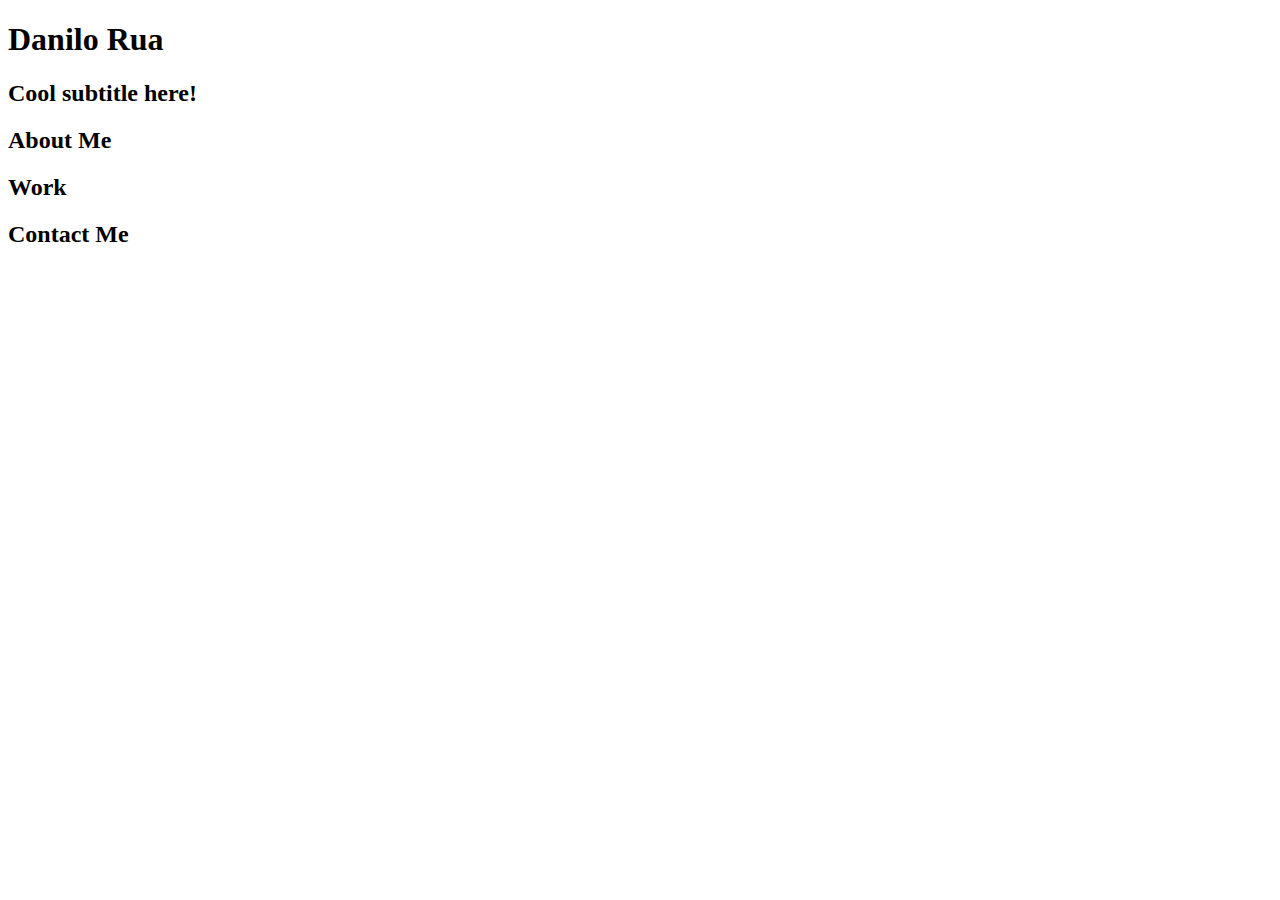
==== starter/index.html @ d8973571 "first commit" ====
<!DOCTYPE html>
<html lang="en-gb">

<head>
  <meta charset="UTF-8">
  <meta name="viewport" content="width=device-width, initial-scale=1.0">
  <meta http-equiv="X-UA-Compatible" content="ie=edge">
  <title>Danilo Rua Portifolio</title>
  <link rel="stylesheet" href="./assets/css/style.css" />
</head>

<body>
  <!-- main logo / nav -->
  <header>
    <h1>Danilo Rua</h1>
    <nav>
    </nav>
  </header>

  <!-- hero banner -->
  <section class="hero-banner">
    <div>
      <h2>Cool subtitle here!</h2>
    </div>
  </section>

  <main class="page-wrapper">
    <!-- about me -->
    <section class="page-section" id="about">
      <h2>About Me</h2>
    </section>

    <!-- portfolio container -->
    <section class="page-section" id="work">
      <h2>Work</h2>
    </section>

    <!-- contact -->
    <section class="page-section contact" id="contact">
      <h2>Contact Me</h2>
    </section>
  </main>
</body>

</html>
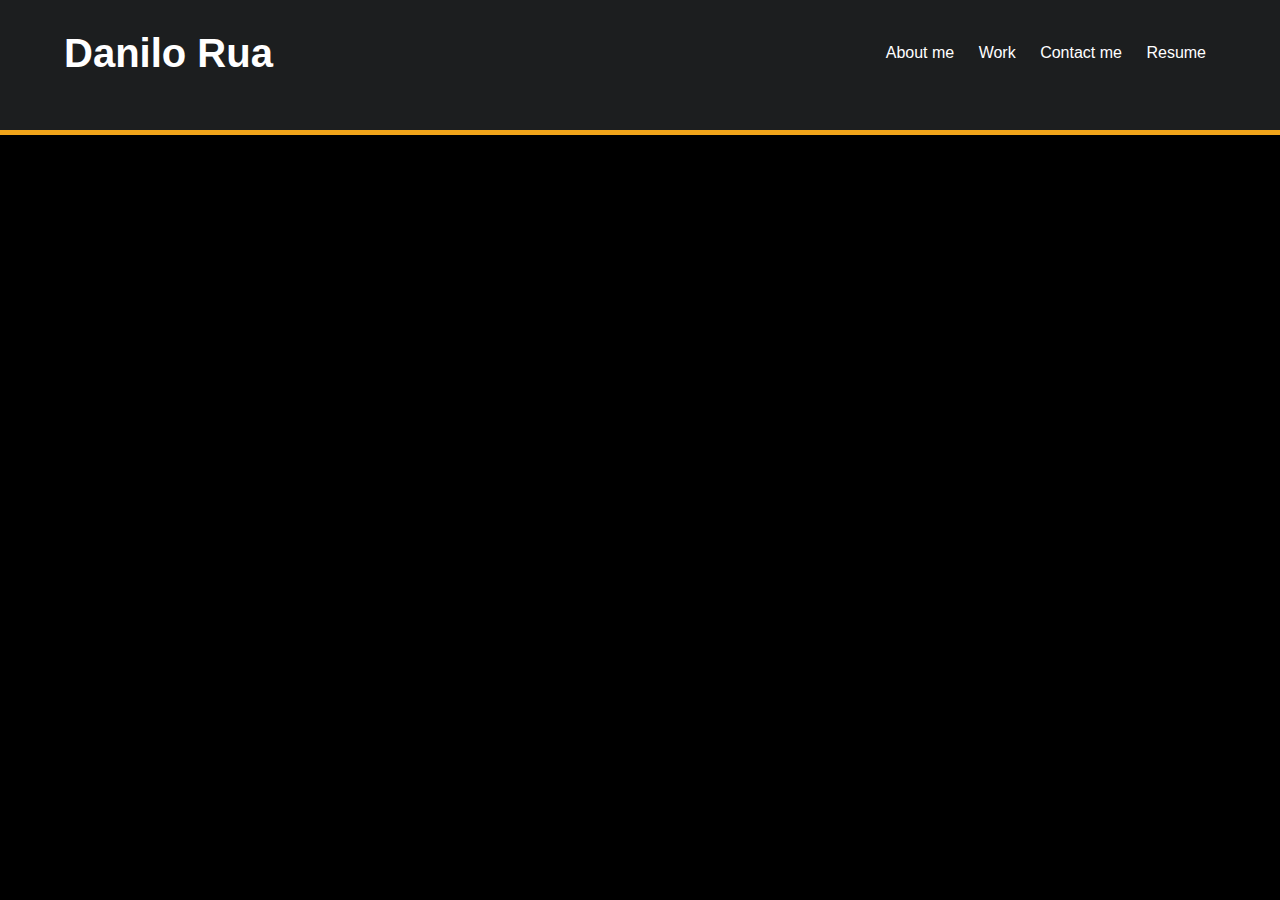
==== commit 81a182df: "header" ====
--- a/starter/index.html
+++ b/starter/index.html
@@ -5,30 +5,39 @@
   <meta charset="UTF-8">
   <meta name="viewport" content="width=device-width, initial-scale=1.0">
   <meta http-equiv="X-UA-Compatible" content="ie=edge">
-  <title>Danilo Rua Portifolio</title>
-  <link rel="stylesheet" href="./assets/css/style.css" />
+  <title>Danilo Rua Web Developer</title>
+  <link rel="stylesheet" href="./css/style.css" />
 </head>
 
 <body>
-  <!-- main logo / nav -->
   <header>
-    <h1>Danilo Rua</h1>
     <nav>
-    </nav>
+      <h1 class="name">Danilo Rua</h1>
+      <ul class="links">
+       <li><a href="">About me</a> </li>
+       <li><a href="">Work</a> </li>
+       <li><a href="">Contact me</a> </li>
+       <li><a href="">Resume</a> </li>
+     </ul>
+   </nav>
   </header>
 
-  <!-- hero banner -->
+
   <section class="hero-banner">
-    <div>
-      <h2>Cool subtitle here!</h2>
-    </div>
+    
+    <figure class="banner"></figure>
+    
   </section>
 
   <main class="page-wrapper">
     <!-- about me -->
     <section class="page-section" id="about">
       <h2>About Me</h2>
+      <p>Lorem ipsum dolor sit amet consectetur adipisicing elit. Officiis deleniti fugiat voluptas sit, quidem quia! Asperiores reprehenderit veniam id, minus soluta ea quos assumenda ipsum maxime illum exercitationem saepe libero.</p>
     </section>
+
+    <aside ></aside>
+
 
     <!-- portfolio container -->
     <section class="page-section" id="work">
--- a/starter/css/style.css
+++ b/starter/css/style.css
@@ -0,0 +1,79 @@
+:root{
+  --main-theme:rgb(241, 165, 26);
+}
+
+* {
+  box-sizing: border-box;
+}
+
+body {
+  margin: 0;
+  padding: 0;
+  font-family: 'Trebuchet MS', 'Lucida Sans Unicode', 'Lucida Grande', 'Lucida Sans', Arial, sans-serif;
+  line-height: 1.5;
+  background-color: black;
+}
+
+header{
+  border-bottom: 5px solid  var(--main-theme);
+  height: 15vh;
+  width: 100%;
+  padding: 0 5%;
+  background-color:  #1c1e1f;
+  background-repeat: no-repeat;
+  background-size: contain;
+  color: white;
+
+}
+.name{
+  display: inline-block;
+  font-size: 40px;
+  width: 300px;
+  height: 100%;
+
+}
+nav{
+  display: flex;
+  align-items: center;
+  justify-content: space-between;
+}
+.links{
+  padding: 25px 0;
+}
+.links li{
+  display: inline-block;
+  margin: 0 10px;
+}
+.links li a {
+  text-decoration: none;
+  color: white;
+
+}
+.links li a:hover{
+ color: var(--main-theme);
+ transition: 0.3s ease-in-out;
+}
+
+.name:hover{
+  scale: 1.05;
+  transition: 0.3s ease-in-out;
+  color: var(--main-theme);
+}
+
+section{
+
+}
+
+h1,
+h2,
+h3,
+h4,
+h5,
+h6 {
+  margin: 0;
+}
+
+p {
+  margin: 0;
+}
+
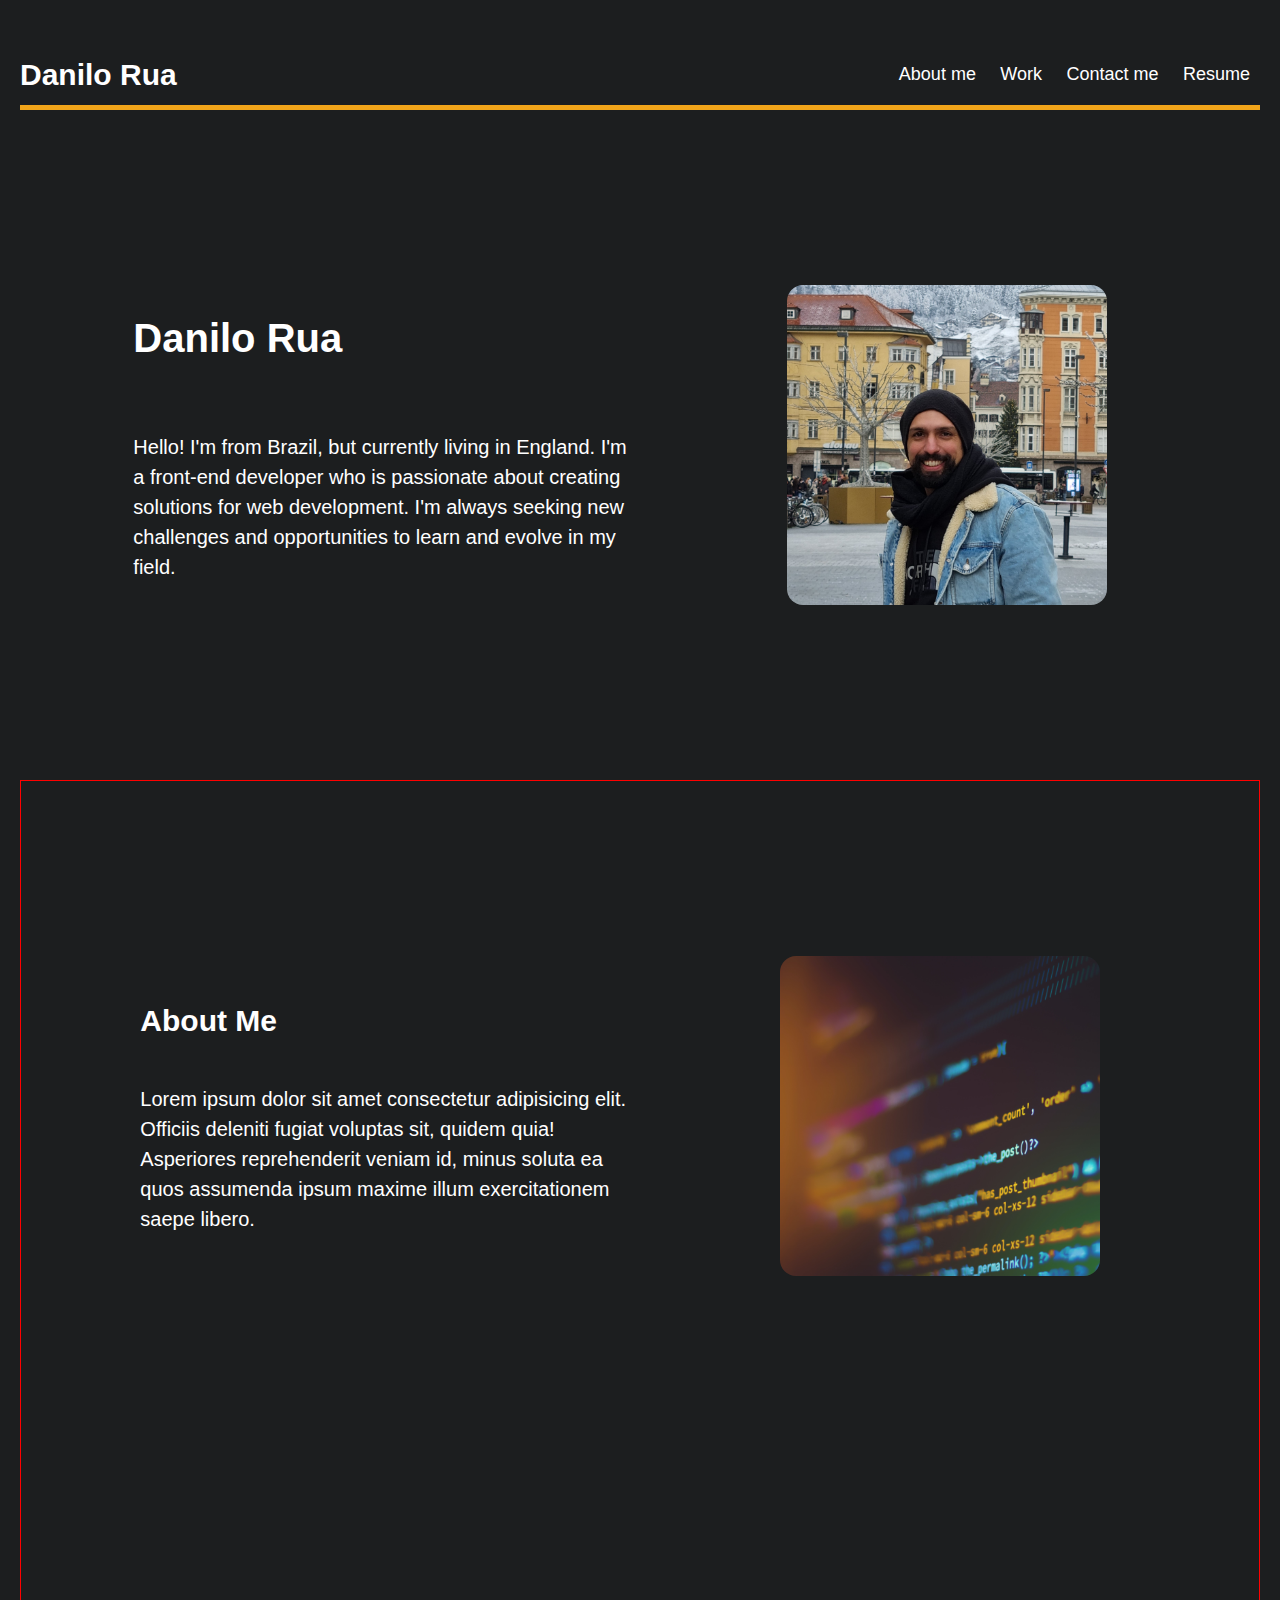
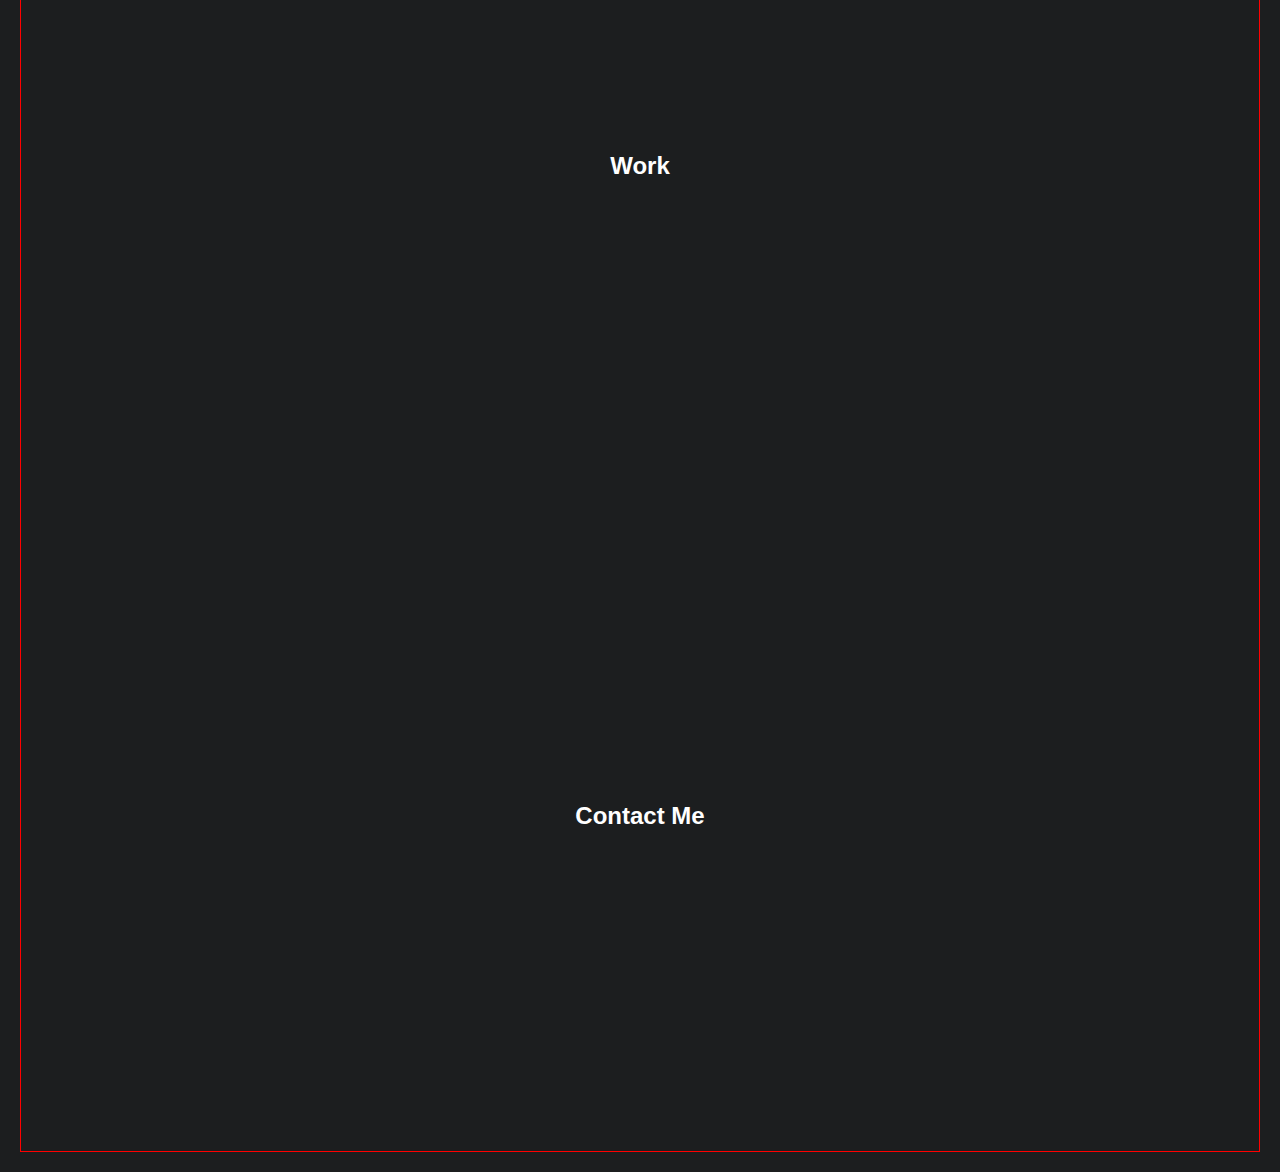
==== commit 9fb39f75: "added hero banner" ====
--- a/starter/index.html
+++ b/starter/index.html
@@ -12,31 +12,40 @@
 <body>
   <header>
     <nav>
-      <h1 class="name">Danilo Rua</h1>
+      <h2 class="name">Danilo Rua</h2>
       <ul class="links">
-       <li><a href="">About me</a> </li>
-       <li><a href="">Work</a> </li>
-       <li><a href="">Contact me</a> </li>
-       <li><a href="">Resume</a> </li>
-     </ul>
-   </nav>
+        <li><a href="">About me</a> </li>
+        <li><a href="">Work</a> </li>
+        <li><a href="">Contact me</a> </li>
+        <li><a href="">Resume</a> </li>
+      </ul>
+    </nav>
   </header>
 
 
   <section class="hero-banner">
-    
-    <figure class="banner"></figure>
-    
+
+    <section class="introduction-text">
+      <h1>Danilo Rua</h1>
+      <p>Hello! I'm from Brazil, but currently living in England. I'm a front-end developer who is passionate about
+        creating solutions for web development. I'm always seeking new challenges and opportunities to learn and evolve
+        in my field.</p>
+    </section>
+    <figure class="my-picture"></figure>
+
   </section>
 
   <main class="page-wrapper">
     <!-- about me -->
-    <section class="page-section" id="about">
-      <h2>About Me</h2>
-      <p>Lorem ipsum dolor sit amet consectetur adipisicing elit. Officiis deleniti fugiat voluptas sit, quidem quia! Asperiores reprehenderit veniam id, minus soluta ea quos assumenda ipsum maxime illum exercitationem saepe libero.</p>
+    <section class="page-section">
+      <div id="about">
+        <h2>About Me</h2>
+        <p>Lorem ipsum dolor sit amet consectetur adipisicing elit. Officiis deleniti fugiat voluptas sit, quidem quia!
+          Asperiores reprehenderit veniam id, minus soluta ea quos assumenda ipsum maxime illum exercitationem saepe
+          libero.</p>
+      </div>
+      <figure id="front-end-picture"></figure>
     </section>
-
-    <aside ></aside>
 
 
     <!-- portfolio container -->
--- a/starter/css/style.css
+++ b/starter/css/style.css
@@ -4,6 +4,7 @@
 
 * {
   box-sizing: border-box;
+
 }
 
 body {
@@ -11,28 +12,25 @@
   padding: 0;
   font-family: 'Trebuchet MS', 'Lucida Sans Unicode', 'Lucida Grande', 'Lucida Sans', Arial, sans-serif;
   line-height: 1.5;
-  background-color: black;
+  background-color: #1c1e1f;
+
 }
 
 header{
   border-bottom: 5px solid  var(--main-theme);
-  height: 15vh;
-  width: 100%;
-  padding: 0 5%;
-  background-color:  #1c1e1f;
-  background-repeat: no-repeat;
-  background-size: contain;
-  color: white;
-
+  height: 10vh;
+  border-bottom: 5px solid var(--main-theme);
+  margin: 20px;
 }
 .name{
   display: inline-block;
-  font-size: 40px;
+  font-size: 30px;
   width: 300px;
   height: 100%;
 
 }
 nav{
+  width: 100%;
   display: flex;
   align-items: center;
   justify-content: space-between;
@@ -47,17 +45,104 @@
 .links li a {
   text-decoration: none;
   color: white;
+  font-size: 18px;
 
 }
 .links li a:hover{
  color: var(--main-theme);
  transition: 0.3s ease-in-out;
 }
-
 .name:hover{
-  scale: 1.05;
   transition: 0.3s ease-in-out;
   color: var(--main-theme);
+}
+
+.hero-banner {
+  padding: 0 auto;
+  margin: 20px;
+  height: 70vh;
+  text-align: center;
+  display: flex;
+  align-items: center;
+  justify-content: center;
+  display: flex;
+  justify-content: space-evenly;
+}
+.introduction-text{
+  display: flex;
+  flex-direction: column;
+  height: 320px;
+  width: 500px;
+  text-align: start;
+  justify-content: space-evenly;
+  font-size: 20px;
+}
+.introduction-text h1{
+  font-size: 40px;
+  margin-bottom: 40px;
+}
+
+.introduction-text h1:hover{
+  color: var(--main-theme);
+  transition: 0.3s ease-in-out;
+  
+}
+.introduction-text p {
+  color: #fff;
+  text-justify:distribute-all-lines;
+  
+
+}
+
+.my-picture{
+  background-image: url(../images/20211206_140005.jpg);
+  height: 320px;
+  width: 320px;
+  background-size: cover;
+  border-radius: 16px;
+
+}
+.my-picture:hover{
+  scale: 1.03;
+  transition: 0.5s ease-in-out;
+  box-shadow: 0px 0px 26px 16px  var(--main-theme);
+}
+
+.page-wrapper{
+  padding: 0 auto;
+  margin: 20px;
+  border: 1px red solid;
+  color: #fff;
+
+}
+
+#about{
+  display: flex;
+  flex-direction: column;
+  height: 320px;
+  width: 500px;
+  text-align: start;
+  justify-content: space-evenly;
+  font-size: 20px;
+}
+
+.page-section{
+  padding: 0 auto;
+  margin: 20px;
+  height: 70vh;
+  text-align: center;
+  display: flex;
+  align-items: center;
+  justify-content: center;
+  display: flex;
+  justify-content: space-evenly;
+}
+#front-end-picture{
+  background-image: url(../images/shahadat-rahman-BfrQnKBulYQ-unsplash.jpg);
+  height: 320px;
+  width: 320px;
+  background-size: cover;
+  border-radius: 16px;
 }
 
 section{
@@ -71,6 +156,7 @@
 h5,
 h6 {
   margin: 0;
+  color: #fff;
 }
 
 p {
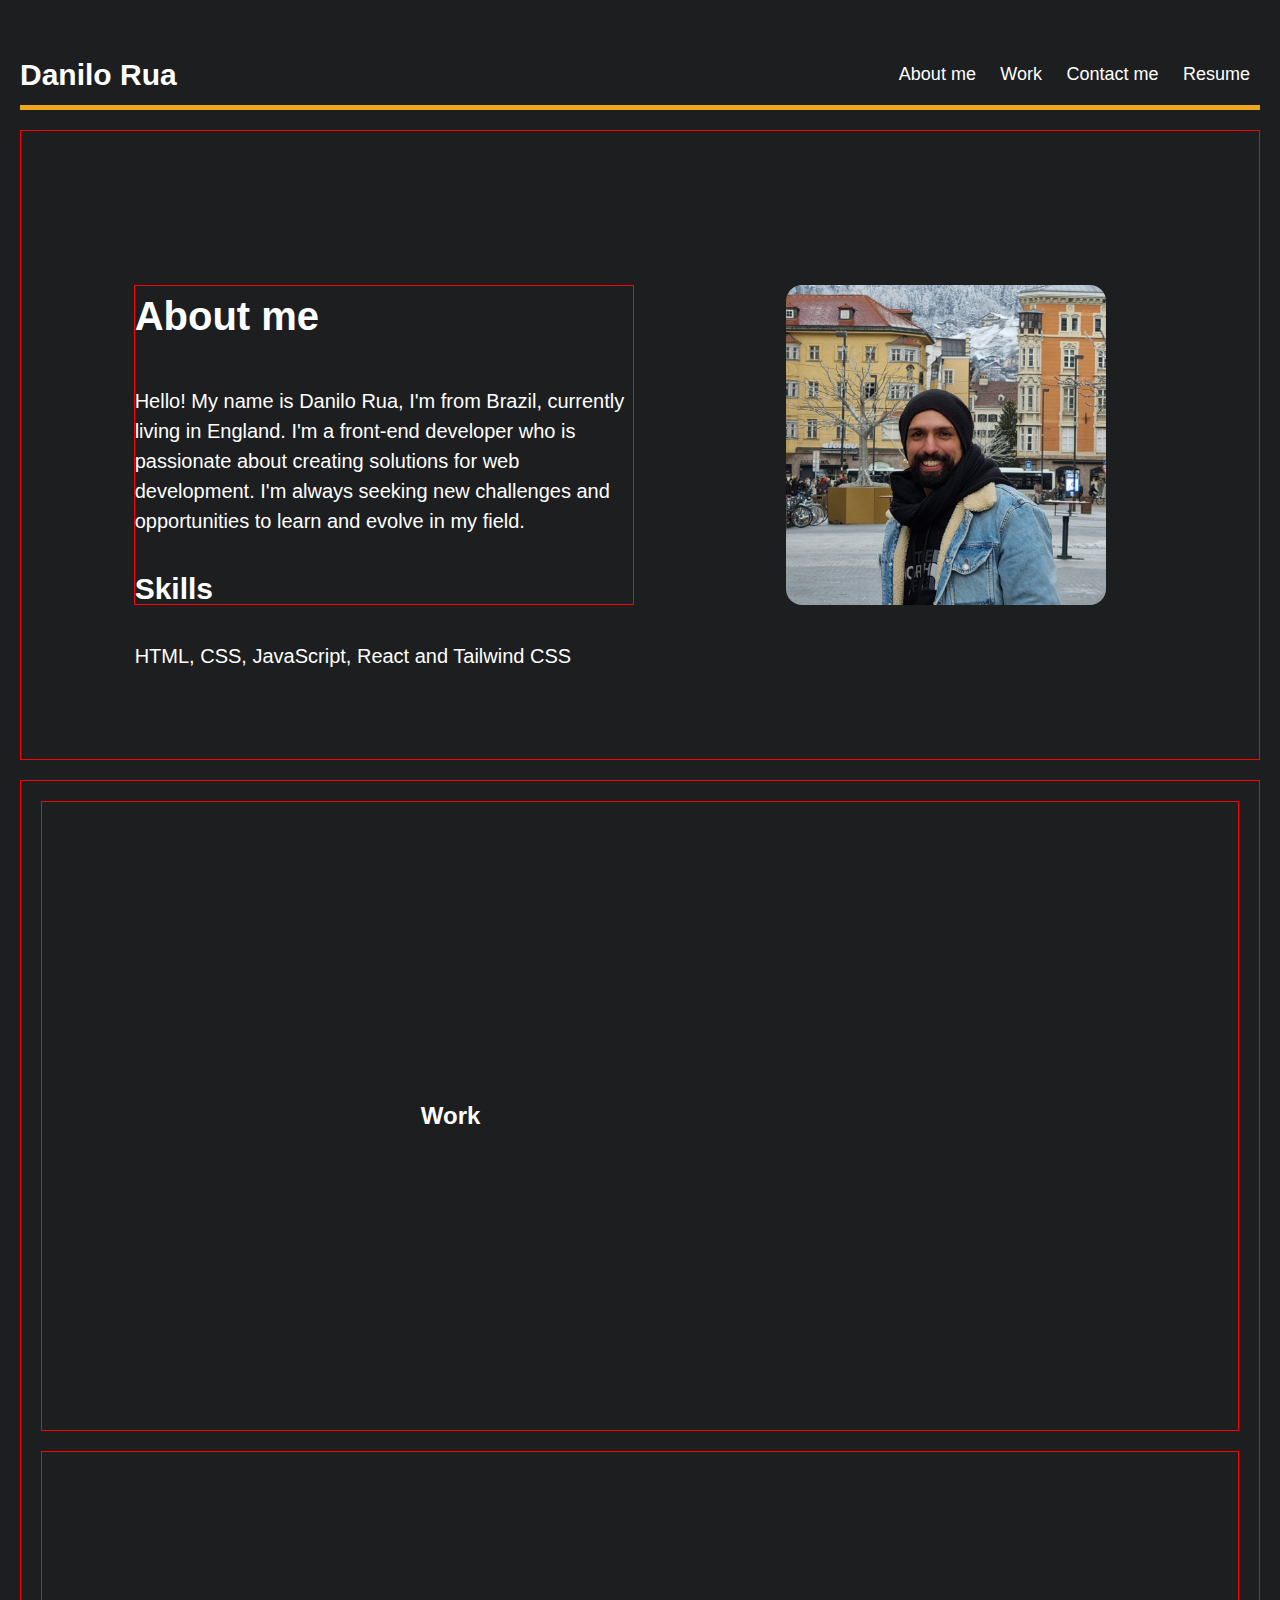
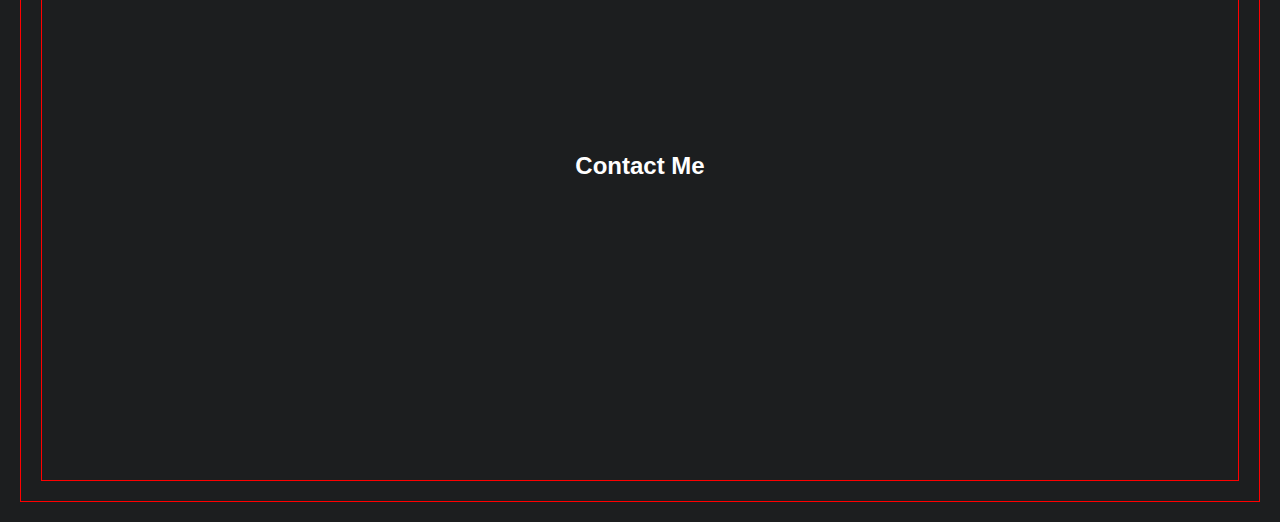
==== commit 807d0c64: "adjustments on hero banner" ====
--- a/starter/index.html
+++ b/starter/index.html
@@ -14,10 +14,10 @@
     <nav>
       <h2 class="name">Danilo Rua</h2>
       <ul class="links">
-        <li><a href="">About me</a> </li>
-        <li><a href="">Work</a> </li>
-        <li><a href="">Contact me</a> </li>
-        <li><a href="">Resume</a> </li>
+        <li><a href="#about">About me</a> </li>
+        <li><a href="#work">Work</a> </li>
+        <li><a href="#contact">Contact me</a> </li>
+        <li><a href="#">Resume</a></li>
       </ul>
     </nav>
   </header>
@@ -26,10 +26,15 @@
   <section class="hero-banner">
 
     <section class="introduction-text">
-      <h1>Danilo Rua</h1>
-      <p>Hello! I'm from Brazil, but currently living in England. I'm a front-end developer who is passionate about
+      <h1>About me</h1>
+      <p>Hello! My name is <span>Danilo Rua</span>, I'm from Brazil, currently living in England. I'm a front-end
+        developer who is passionate about
         creating solutions for web development. I'm always seeking new challenges and opportunities to learn and evolve
         in my field.</p>
+      <br>
+      <h2>Skills</h2>
+      <br>
+      <p>HTML, CSS, JavaScript, React and Tailwind CSS</p>
     </section>
     <figure class="my-picture"></figure>
 
@@ -37,7 +42,7 @@
 
   <main class="page-wrapper">
     <!-- about me -->
-    <section class="page-section">
+    <!-- <section class="page-section">
       <div id="about">
         <h2>About Me</h2>
         <p>Lorem ipsum dolor sit amet consectetur adipisicing elit. Officiis deleniti fugiat voluptas sit, quidem quia!
@@ -45,12 +50,16 @@
           libero.</p>
       </div>
       <figure id="front-end-picture"></figure>
-    </section>
+    </section> -->
 
 
     <!-- portfolio container -->
     <section class="page-section" id="work">
-      <h2>Work</h2>
+        <h2>Work</h2>
+      <div class="grid">
+       
+      </div>
+
     </section>
 
     <!-- contact -->
--- a/starter/css/style.css
+++ b/starter/css/style.css
@@ -48,13 +48,14 @@
   font-size: 18px;
 
 }
+.introduction-text p span:hover,
+.introduction-text h1:hover,
+h2:hover,
+.name:hover,
 .links li a:hover{
  color: var(--main-theme);
  transition: 0.3s ease-in-out;
-}
-.name:hover{
-  transition: 0.3s ease-in-out;
-  color: var(--main-theme);
+
 }
 
 .hero-banner {
@@ -68,6 +69,7 @@
   display: flex;
   justify-content: space-evenly;
 }
+
 .introduction-text{
   display: flex;
   flex-direction: column;
@@ -82,16 +84,9 @@
   margin-bottom: 40px;
 }
 
-.introduction-text h1:hover{
-  color: var(--main-theme);
-  transition: 0.3s ease-in-out;
-  
-}
 .introduction-text p {
   color: #fff;
   text-justify:distribute-all-lines;
-  
-
 }
 
 .my-picture{
@@ -144,11 +139,28 @@
   background-size: cover;
   border-radius: 16px;
 }
+.work{
+  display: flex;
+  flex-direction: column;
+  height: 320px;
+  width: 500px;
+  text-align: start;
+  justify-content: space-evenly;
+  font-size: 20px;
+  border: 1px red solid;
+}
+
+
+.work h2{
+  border: 1px red solid;
+}
+
+
 
 section{
-
+  border: 1px red solid;
 }
-
+span,
 h1,
 h2,
 h3,
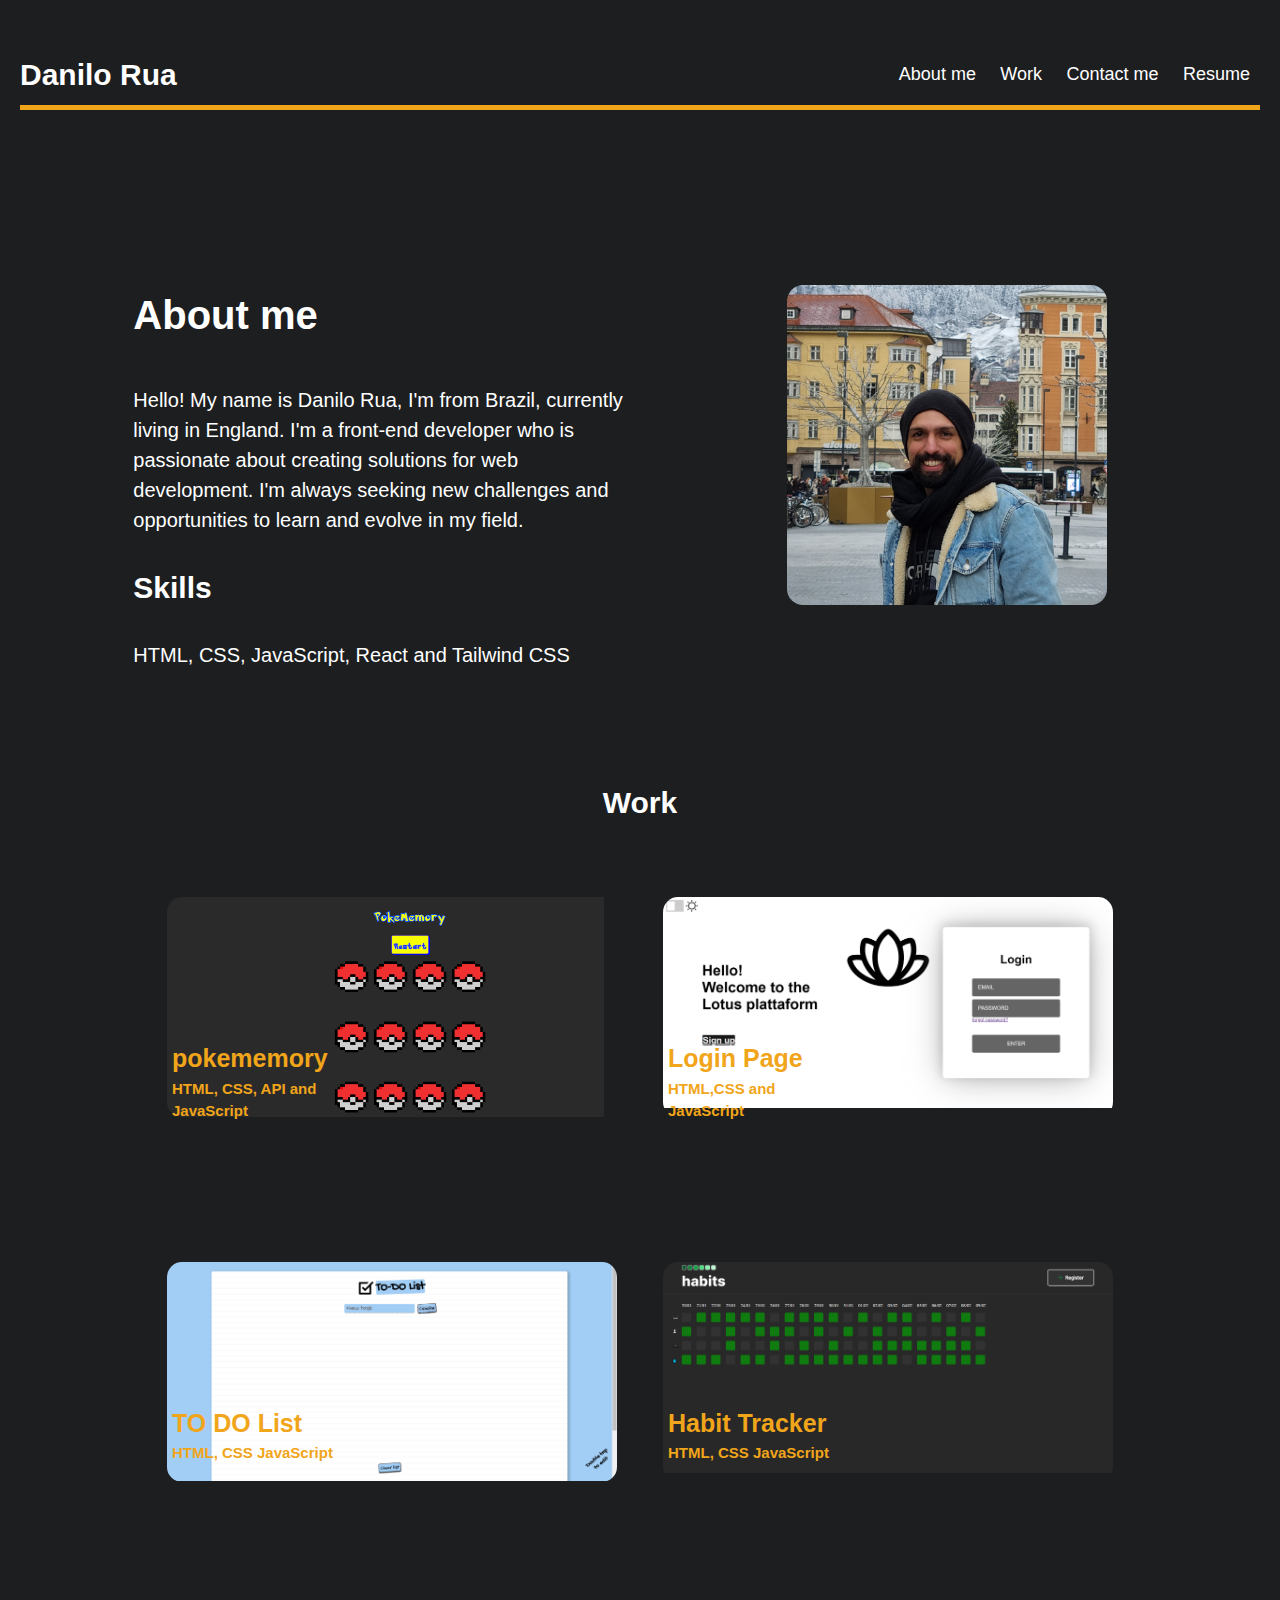
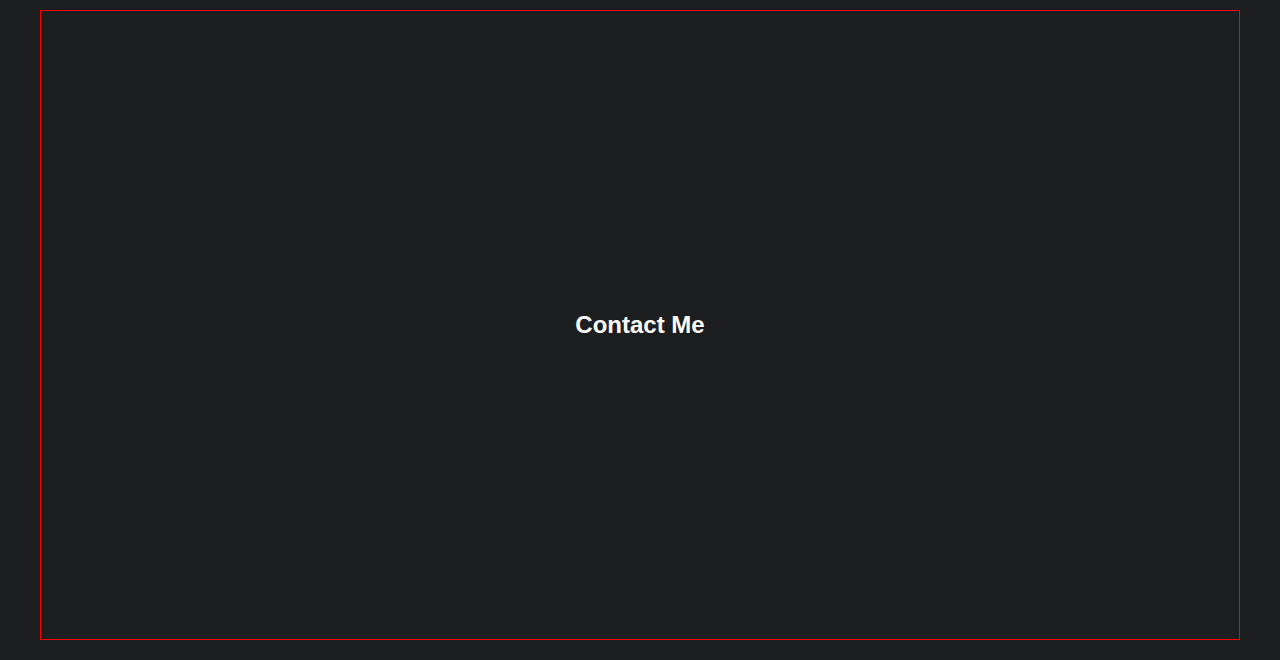
==== commit 30d9d708: "work added" ====
--- a/starter/index.html
+++ b/starter/index.html
@@ -5,6 +5,7 @@
   <meta charset="UTF-8">
   <meta name="viewport" content="width=device-width, initial-scale=1.0">
   <meta http-equiv="X-UA-Compatible" content="ie=edge">
+  <link rel="icon" href="../starter/images/icon.svg">
   <title>Danilo Rua Web Developer</title>
   <link rel="stylesheet" href="./css/style.css" />
 </head>
@@ -51,13 +52,36 @@
       </div>
       <figure id="front-end-picture"></figure>
     </section> -->
+    <!-- portfolio container -->
 
+    <section id="work">
+      <h2>Work</h2>
 
-    <!-- portfolio container -->
-    <section class="page-section" id="work">
-        <h2>Work</h2>
       <div class="grid">
-       
+        <figure id="pokememory" class="grid-units">
+          <div class="text-inside">
+            <h2>pokememory</h2>
+            <h4>HTML, CSS, API and JavaScript</h4>
+          </div>
+        </figure>
+        <figure id="dark-mode" class="grid-units">
+          <div class="text-inside">
+            <h2>Login Page</h2>
+            <h4>HTML,CSS and JavaScript</h4>
+          </div>
+        </figure>
+        <figure id="TODO" class="grid-units">
+          <div class="text-inside">
+            <h2>TO DO List</h2>
+            <h4>HTML, CSS JavaScript</h4>
+          </div>
+        </figure>
+        <figure id="habit-tracker" class="grid-units">
+          <div class="text-inside">
+            <h2>Habit Tracker</h2>
+            <h4>HTML, CSS JavaScript</h4>
+          </div>
+        </figure>
       </div>
 
     </section>
--- a/starter/css/style.css
+++ b/starter/css/style.css
@@ -1,5 +1,6 @@
 :root{
   --main-theme:rgb(241, 165, 26);
+  --main-theme-transparent:rgba(241, 166, 26, 0.684);
 }
 
 * {
@@ -106,8 +107,6 @@
 .page-wrapper{
   padding: 0 auto;
   margin: 20px;
-  border: 1px red solid;
-  color: #fff;
 
 }
 
@@ -139,26 +138,102 @@
   background-size: cover;
   border-radius: 16px;
 }
-.work{
-  display: flex;
-  flex-direction: column;
-  height: 320px;
-  width: 500px;
-  text-align: start;
-  justify-content: space-evenly;
+
+#work{
+  height: 90vh;
+  display: flex;
+  flex-direction: column;
   font-size: 20px;
+}
+#work h2{
+  margin: 0 auto;
+
+}
+
+.grid{
+  align-items: center;
+  width: 80%;
+  height: 90%;
+  display: grid;
+  margin: 0 auto;
+  grid-template-rows: 1fr 1fr;
+  grid-template-columns: 1fr 1fr;
+  grid-template-areas:
+   "pokememory darkmode"
+  "todo habit-tracker";
+} 
+
+
+.text-inside{
+  margin-left: 5px;
+  width: 40%;
+  height: 35%;
+  border-radius: 15px;
+}
+.text-inside h2{
+  font-size: 25px;
+  color: var(--main-theme);
+}
+.text-inside h4{
+  font-size: 15px;
+  color: var(--main-theme);
+}
+.text-inside:hover{
+
+  color: #fff;
+  transition: 1s ease-in-out;
+}
+
+.grid-units{
+  background-size: cover;
+  background-repeat: no-repeat;
+  cursor: pointer;
+  width: 450px;
+  height: 220px;
+  border-radius: 15px;
+  margin: 0px auto;
+  display: flex;
+  flex-direction: column;
+  justify-content: end;
+}
+
+.grid-units:hover{
+  scale: 1.2;
+  transition: 0.5s ease-in-out;
+}
+
+#pokememory{
+  grid-area: pokememory;
+  background-image: url(../images/pokememory3.png);
+  background-size: contain;
+ 
+}
+
+#dark-mode{
+  grid-area: darkmode;
+  background-image: url(../images/Dark\ mode.png);
+  background-size: contain;
+}
+
+#TODO{
+  grid-area: todo;
+  background-image: url(../images/TODO.png);
+  background-size: contain;
+}
+
+#habit-tracker{
+  grid-area: habit-tracker;
+  background-image: url(../images/Habit.png);
+  background-size: contain;
+
+}
+
+#contact{
   border: 1px red solid;
 }
 
-
-.work h2{
-  border: 1px red solid;
-}
-
-
-
 section{
-  border: 1px red solid;
+
 }
 span,
 h1,
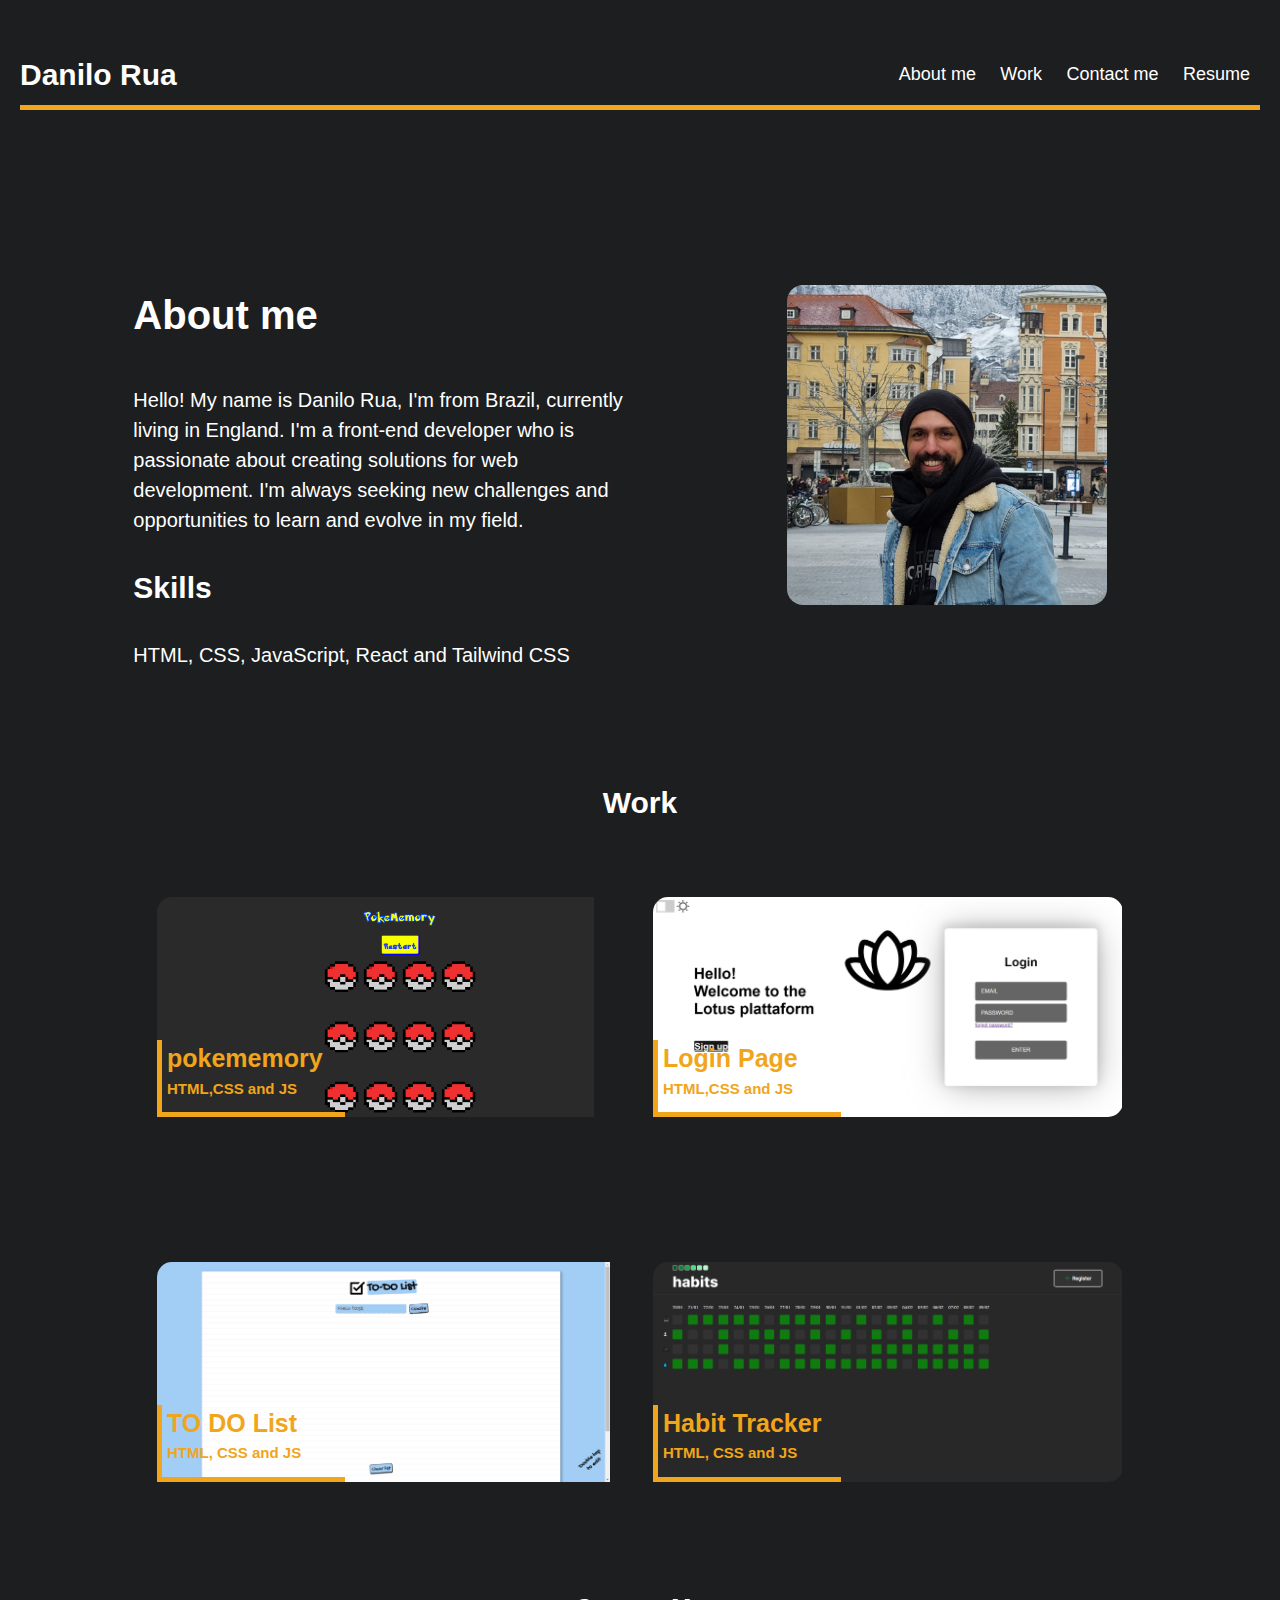
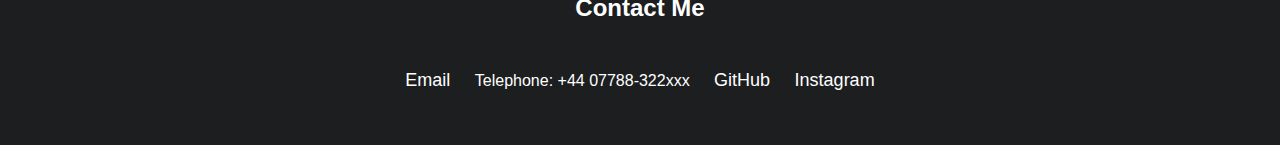
==== commit e49a6315: "added contact me" ====
--- a/starter/index.html
+++ b/starter/index.html
@@ -8,6 +8,7 @@
   <link rel="icon" href="../starter/images/icon.svg">
   <title>Danilo Rua Web Developer</title>
   <link rel="stylesheet" href="./css/style.css" />
+
 </head>
 
 <body>
@@ -23,7 +24,6 @@
     </nav>
   </header>
 
-
   <section class="hero-banner">
 
     <section class="introduction-text">
@@ -38,59 +38,56 @@
       <p>HTML, CSS, JavaScript, React and Tailwind CSS</p>
     </section>
     <figure class="my-picture"></figure>
-
   </section>
 
-  <main class="page-wrapper">
-    <!-- about me -->
-    <!-- <section class="page-section">
-      <div id="about">
-        <h2>About Me</h2>
-        <p>Lorem ipsum dolor sit amet consectetur adipisicing elit. Officiis deleniti fugiat voluptas sit, quidem quia!
-          Asperiores reprehenderit veniam id, minus soluta ea quos assumenda ipsum maxime illum exercitationem saepe
-          libero.</p>
-      </div>
-      <figure id="front-end-picture"></figure>
-    </section> -->
-    <!-- portfolio container -->
+    <main class="page-wrapper">
 
-    <section id="work">
+      <!-- portfolio container -->
+
+      <section id="work">
       <h2>Work</h2>
-
       <div class="grid">
         <figure id="pokememory" class="grid-units">
           <div class="text-inside">
             <h2>pokememory</h2>
-            <h4>HTML, CSS, API and JavaScript</h4>
+            <h4>HTML,CSS and JS</h4>
           </div>
         </figure>
         <figure id="dark-mode" class="grid-units">
           <div class="text-inside">
             <h2>Login Page</h2>
-            <h4>HTML,CSS and JavaScript</h4>
+            <h4>HTML,CSS and JS</h4>
           </div>
         </figure>
         <figure id="TODO" class="grid-units">
           <div class="text-inside">
             <h2>TO DO List</h2>
-            <h4>HTML, CSS JavaScript</h4>
+            <h4>HTML, CSS and JS</h4>
           </div>
         </figure>
         <figure id="habit-tracker" class="grid-units">
           <div class="text-inside">
             <h2>Habit Tracker</h2>
-            <h4>HTML, CSS JavaScript</h4>
+            <h4>HTML, CSS and JS</h4>
           </div>
         </figure>
       </div>
 
     </section>
 
-    <!-- contact -->
-    <section class="page-section contact" id="contact">
-      <h2>Contact Me</h2>
-    </section>
-  </main>
+      <!-- contact -->
+      <section id="contact">
+        <h2>Contact Me</h2>
+        <div class="">
+          <ul class="links">
+            <li><a href="#">Email</a> </li>
+            <li>Telephone: +44 07788-322xxx</li>
+            <li><a href="https://github.com/DaniloRua"> GitHub</a></li>
+            <li><a href="https://www.instagram.com/danilo.rua"> Instagram</a></li>
+          </ul>
+        </div>
+      </section>
+    </main>
 </body>
 
 </html>--- a/starter/css/style.css
+++ b/starter/css/style.css
@@ -30,18 +30,21 @@
   height: 100%;
 
 }
+
 nav{
   width: 100%;
   display: flex;
   align-items: center;
   justify-content: space-between;
 }
+
 .links{
   padding: 25px 0;
 }
 .links li{
   display: inline-block;
   margin: 0 10px;
+  color: #fff;
 }
 .links li a {
   text-decoration: none;
@@ -49,6 +52,7 @@
   font-size: 18px;
 
 }
+.links li:hover,
 .introduction-text p span:hover,
 .introduction-text h1:hover,
 h2:hover,
@@ -165,10 +169,12 @@
 
 
 .text-inside{
-  margin-left: 5px;
+  padding-left: 5px;
+  padding-bottom: 5px;
   width: 40%;
   height: 35%;
-  border-radius: 15px;
+  border-left: 5px solid var(--main-theme);
+  border-bottom: 5px solid var(--main-theme);
 }
 .text-inside h2{
   font-size: 25px;
@@ -188,13 +194,14 @@
   background-size: cover;
   background-repeat: no-repeat;
   cursor: pointer;
-  width: 450px;
+  width: 470px;
   height: 220px;
   border-radius: 15px;
   margin: 0px auto;
   display: flex;
   flex-direction: column;
   justify-content: end;
+
 }
 
 .grid-units:hover{
@@ -214,27 +221,22 @@
   background-image: url(../images/Dark\ mode.png);
   background-size: contain;
 }
-
 #TODO{
   grid-area: todo;
   background-image: url(../images/TODO.png);
   background-size: contain;
 }
-
 #habit-tracker{
   grid-area: habit-tracker;
   background-image: url(../images/Habit.png);
   background-size: contain;
 
 }
-
 #contact{
-  border: 1px red solid;
-}
-
-section{
-
-}
+  text-align: center;
+  height: 15vh;
+}
+
 span,
 h1,
 h2,
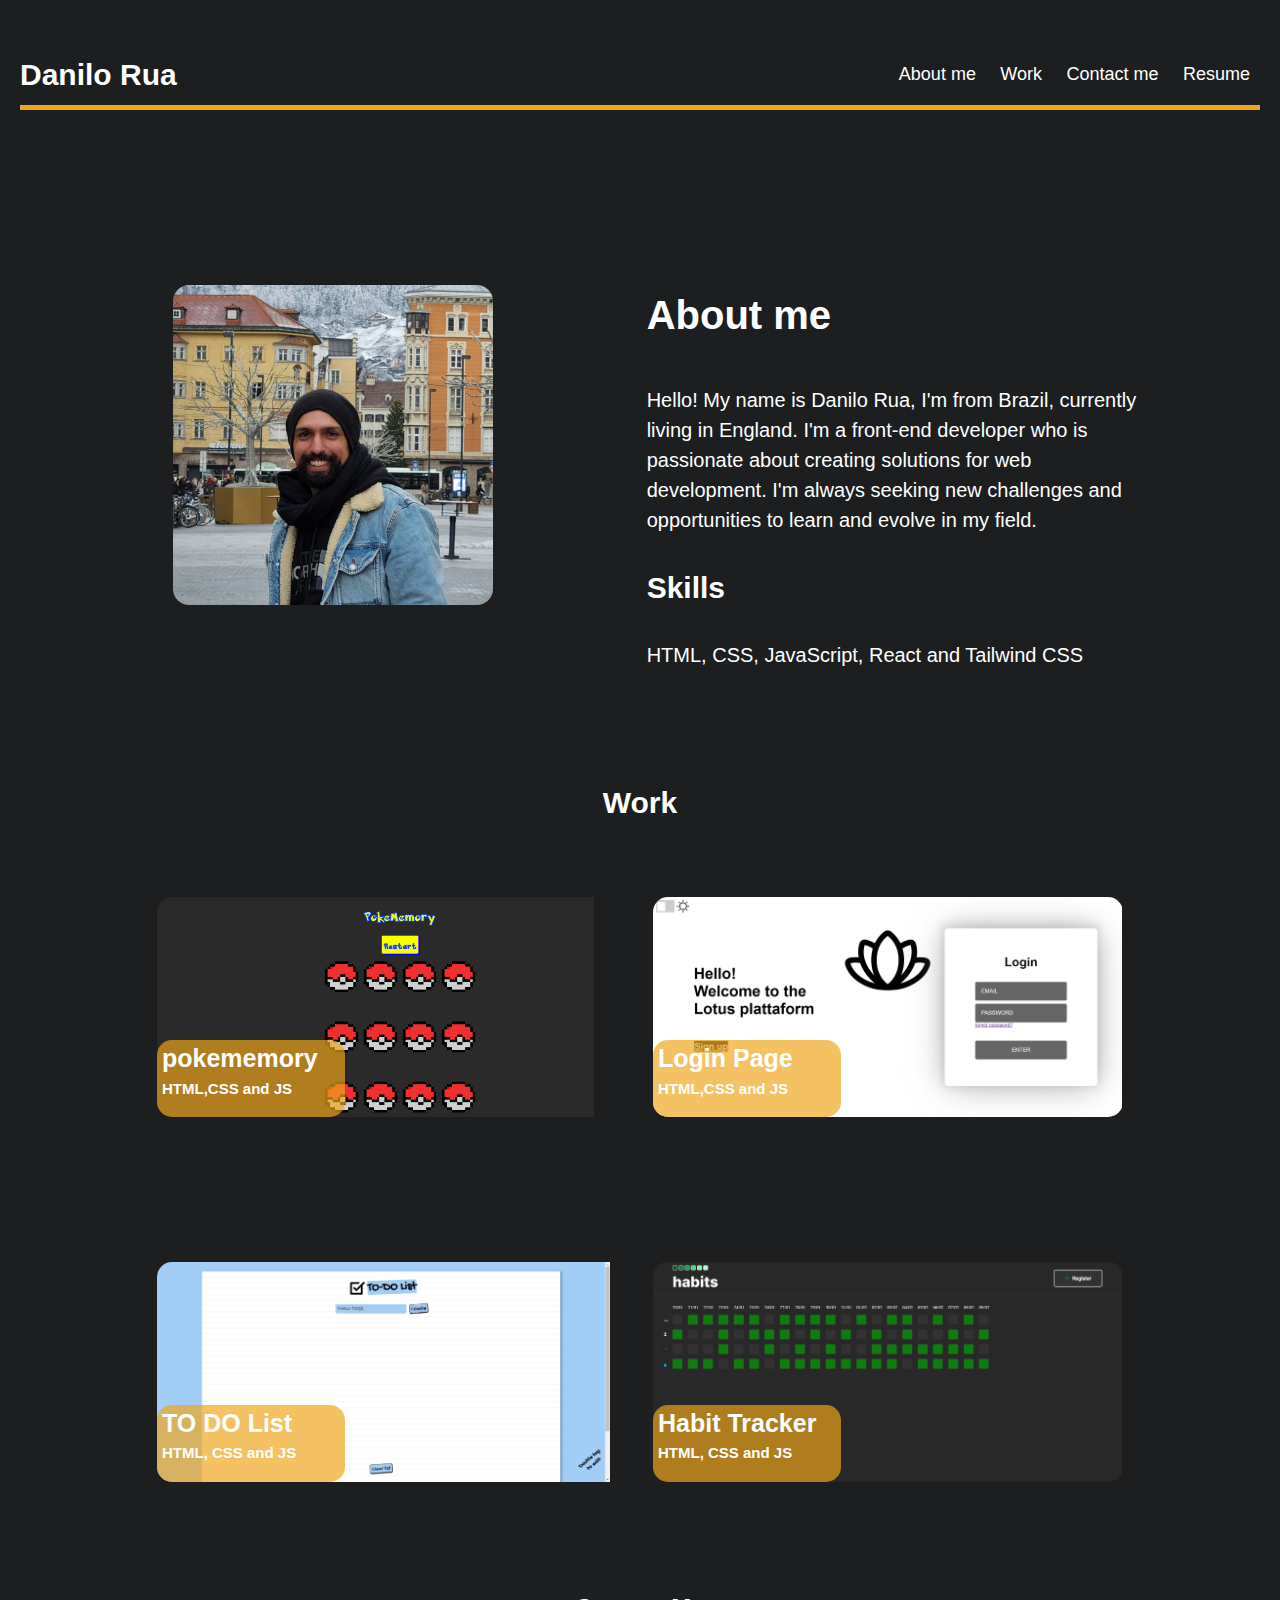
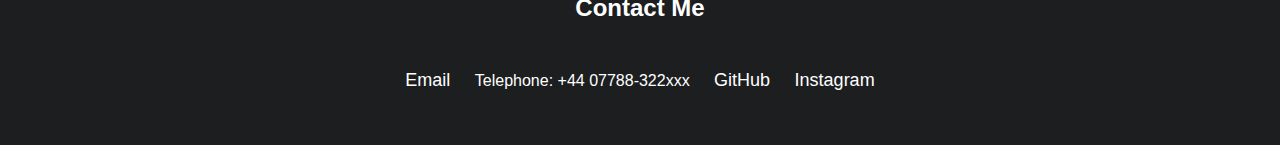
==== commit ed732d12: "added resposive" ====
--- a/starter/index.html
+++ b/starter/index.html
@@ -25,9 +25,11 @@
   </header>
 
   <section class="hero-banner">
+    <figure class="my-picture"></figure>
+    <section class="introduction-text">
 
-    <section class="introduction-text">
       <h1>About me</h1>
+    
       <p>Hello! My name is <span>Danilo Rua</span>, I'm from Brazil, currently living in England. I'm a front-end
         developer who is passionate about
         creating solutions for web development. I'm always seeking new challenges and opportunities to learn and evolve
@@ -37,14 +39,14 @@
       <br>
       <p>HTML, CSS, JavaScript, React and Tailwind CSS</p>
     </section>
-    <figure class="my-picture"></figure>
+
   </section>
 
-    <main class="page-wrapper">
+  <main class="page-wrapper">
 
-      <!-- portfolio container -->
+    <!-- portfolio container -->
 
-      <section id="work">
+    <section id="work">
       <h2>Work</h2>
       <div class="grid">
         <figure id="pokememory" class="grid-units">
@@ -75,19 +77,19 @@
 
     </section>
 
-      <!-- contact -->
-      <section id="contact">
-        <h2>Contact Me</h2>
-        <div class="">
-          <ul class="links">
-            <li><a href="#">Email</a> </li>
-            <li>Telephone: +44 07788-322xxx</li>
-            <li><a href="https://github.com/DaniloRua"> GitHub</a></li>
-            <li><a href="https://www.instagram.com/danilo.rua"> Instagram</a></li>
-          </ul>
-        </div>
-      </section>
-    </main>
+    <!-- contact -->
+    <section id="contact">
+      <h2>Contact Me</h2>
+      <div class="">
+        <ul class="links">
+          <li><a href="#">Email</a> </li>
+          <li>Telephone: +44 07788-322xxx</li>
+          <li><a href="https://github.com/DaniloRua"> GitHub</a></li>
+          <li><a href="https://www.instagram.com/danilo.rua"> Instagram</a></li>
+        </ul>
+      </div>
+    </section>
+  </main>
 </body>
 
 </html>--- a/starter/css/style.css
+++ b/starter/css/style.css
@@ -1,47 +1,45 @@
-:root{
-  --main-theme:rgb(241, 165, 26);
-  --main-theme-transparent:rgba(241, 166, 26, 0.684);
+:root {
+  --main-theme: rgb(241, 165, 26);
+  --main-theme-transparent: rgba(241, 166, 26, 0.684);
 }
 
 * {
   box-sizing: border-box;
-
 }
 
 body {
   margin: 0;
   padding: 0;
-  font-family: 'Trebuchet MS', 'Lucida Sans Unicode', 'Lucida Grande', 'Lucida Sans', Arial, sans-serif;
+  font-family: "Trebuchet MS", "Lucida Sans Unicode", "Lucida Grande",
+    "Lucida Sans", Arial, sans-serif;
   line-height: 1.5;
   background-color: #1c1e1f;
-
-}
-
-header{
-  border-bottom: 5px solid  var(--main-theme);
+}
+
+header {
+  border-bottom: 5px solid var(--main-theme);
   height: 10vh;
   border-bottom: 5px solid var(--main-theme);
   margin: 20px;
 }
-.name{
+.name {
   display: inline-block;
   font-size: 30px;
   width: 300px;
   height: 100%;
-
-}
-
-nav{
+}
+
+nav {
   width: 100%;
   display: flex;
   align-items: center;
   justify-content: space-between;
 }
 
-.links{
+.links {
   padding: 25px 0;
 }
-.links li{
+.links li {
   display: inline-block;
   margin: 0 10px;
   color: #fff;
@@ -50,17 +48,15 @@
   text-decoration: none;
   color: white;
   font-size: 18px;
-
 }
 .links li:hover,
 .introduction-text p span:hover,
 .introduction-text h1:hover,
 h2:hover,
 .name:hover,
-.links li a:hover{
- color: var(--main-theme);
- transition: 0.3s ease-in-out;
-
+.links li a:hover {
+  color: var(--main-theme);
+  transition: 0.3s ease-in-out;
 }
 
 .hero-banner {
@@ -75,7 +71,7 @@
   justify-content: space-evenly;
 }
 
-.introduction-text{
+.introduction-text {
   display: flex;
   flex-direction: column;
   height: 320px;
@@ -84,37 +80,35 @@
   justify-content: space-evenly;
   font-size: 20px;
 }
-.introduction-text h1{
+.introduction-text h1 {
   font-size: 40px;
   margin-bottom: 40px;
 }
 
 .introduction-text p {
   color: #fff;
-  text-justify:distribute-all-lines;
-}
-
-.my-picture{
+  text-justify: distribute-all-lines;
+}
+
+.my-picture {
   background-image: url(../images/20211206_140005.jpg);
   height: 320px;
   width: 320px;
   background-size: cover;
   border-radius: 16px;
-
-}
-.my-picture:hover{
+}
+.my-picture:hover {
   scale: 1.03;
   transition: 0.5s ease-in-out;
-  box-shadow: 0px 0px 26px 16px  var(--main-theme);
-}
-
-.page-wrapper{
+  box-shadow: 0px 0px 26px 16px var(--main-theme);
+}
+
+.page-wrapper {
   padding: 0 auto;
   margin: 20px;
-
-}
-
-#about{
+}
+
+#about {
   display: flex;
   flex-direction: column;
   height: 320px;
@@ -124,7 +118,7 @@
   font-size: 20px;
 }
 
-.page-section{
+.page-section {
   padding: 0 auto;
   margin: 20px;
   height: 70vh;
@@ -135,26 +129,19 @@
   display: flex;
   justify-content: space-evenly;
 }
-#front-end-picture{
-  background-image: url(../images/shahadat-rahman-BfrQnKBulYQ-unsplash.jpg);
-  height: 320px;
-  width: 320px;
-  background-size: cover;
-  border-radius: 16px;
-}
-
-#work{
+
+
+#work {
   height: 90vh;
   display: flex;
   flex-direction: column;
   font-size: 20px;
 }
-#work h2{
+#work h2 {
   margin: 0 auto;
-
-}
-
-.grid{
+}
+
+.grid {
   align-items: center;
   width: 80%;
   height: 90%;
@@ -163,34 +150,32 @@
   grid-template-rows: 1fr 1fr;
   grid-template-columns: 1fr 1fr;
   grid-template-areas:
-   "pokememory darkmode"
-  "todo habit-tracker";
-} 
-
-
-.text-inside{
+    "pokememory darkmode"
+    "todo habit-tracker";
+}
+
+.text-inside {
   padding-left: 5px;
   padding-bottom: 5px;
   width: 40%;
   height: 35%;
-  border-left: 5px solid var(--main-theme);
-  border-bottom: 5px solid var(--main-theme);
-}
-.text-inside h2{
+  background-color: var(--main-theme-transparent);
+  border-radius: 15px;
+}
+.text-inside h2 {
   font-size: 25px;
-  color: var(--main-theme);
-}
-.text-inside h4{
+  color:#fff;
+}
+.text-inside h4 {
   font-size: 15px;
-  color: var(--main-theme);
-}
-.text-inside:hover{
-
+  color:#fff;
+}
+.text-inside:hover {
   color: #fff;
   transition: 1s ease-in-out;
 }
 
-.grid-units{
+.grid-units {
   background-size: cover;
   background-repeat: no-repeat;
   cursor: pointer;
@@ -201,38 +186,35 @@
   display: flex;
   flex-direction: column;
   justify-content: end;
-
-}
-
-.grid-units:hover{
+}
+
+.grid-units:hover {
   scale: 1.2;
   transition: 0.5s ease-in-out;
 }
 
-#pokememory{
+#pokememory {
   grid-area: pokememory;
   background-image: url(../images/pokememory3.png);
   background-size: contain;
- 
-}
-
-#dark-mode{
+}
+
+#dark-mode {
   grid-area: darkmode;
   background-image: url(../images/Dark\ mode.png);
   background-size: contain;
 }
-#TODO{
+#TODO {
   grid-area: todo;
   background-image: url(../images/TODO.png);
   background-size: contain;
 }
-#habit-tracker{
+#habit-tracker {
   grid-area: habit-tracker;
   background-image: url(../images/Habit.png);
   background-size: contain;
-
-}
-#contact{
+}
+#contact {
   text-align: center;
   height: 15vh;
 }
@@ -252,3 +234,117 @@
   margin: 0;
 }
 
+@media screen and (max-width: 800px) {
+  header{
+   
+    display: flex;
+    flex-direction: column;
+    
+  }
+  header nav{
+    display: flex;
+    flex-direction: column;
+    text-align: center;
+    max-height: 10vh;
+  
+  }
+
+  .name {
+    font-size: 30px;
+  }
+  nav {
+    width: 100%;
+    display: flex;
+    align-items: center;
+    height: 100%;
+  }
+  .links {
+   padding: 0;
+    margin: 0;;
+  }
+  .links li{
+    margin: 0px 9px ;
+  }
+  .links li a {
+    text-decoration: none;
+    color: white;
+    font-size: 17px;
+    margin: 0px;
+    padding: 0px;
+  }
+  .hero-banner {
+    display: flex;
+    flex-direction: column;
+    height: 100vh;
+  }
+  .my-picture {
+    background-image: url(../images/20211206_140005.jpg);
+    height: 320px;
+    width: 320px;
+    background-size: cover;
+    border-radius: 16px;
+    background-position: center;
+  }
+  .introduction-text {
+    display: flex;
+    flex-direction: column;
+    height: 100%;
+    width: 100%;
+    text-align: start;
+    font-size: 20px;
+    align-items: center;
+  }
+  .introduction-text h1 {
+    font-size: 30px;
+    margin-bottom: 40px;
+  }
+  .introduction-text p {
+    text-align: center;
+  }
+.my-picture {
+  height: 50vh;
+  width:80%;
+}
+#work {
+  margin-top: 40px;
+  height: 90vh;
+  font-size: 20px;
+  justify-content: space-between;
+}
+
+ .grid {
+  width: 100%;
+  height: 90vh;
+  display: flex;
+  flex-direction: column;
+  margin: 0 auto;
+  gap: 20px;
+}
+
+.grid-units{
+margin: 0;
+width: 350px;
+height: 250px;
+background-size: cover;
+background-size: cover;
+background-position: center;
+}
+
+.grid-units:hover{
+  scale: 1;
+}
+.text-inside {
+  height: 35%;
+  width: 35%;
+}
+.text-inside h2 {
+  font-size: 17px;
+}
+.text-inside h4 {
+  font-size: 10px;
+}
+#contact {
+  height: 10vh;
+  margin-top: 50px;
+}
+}
